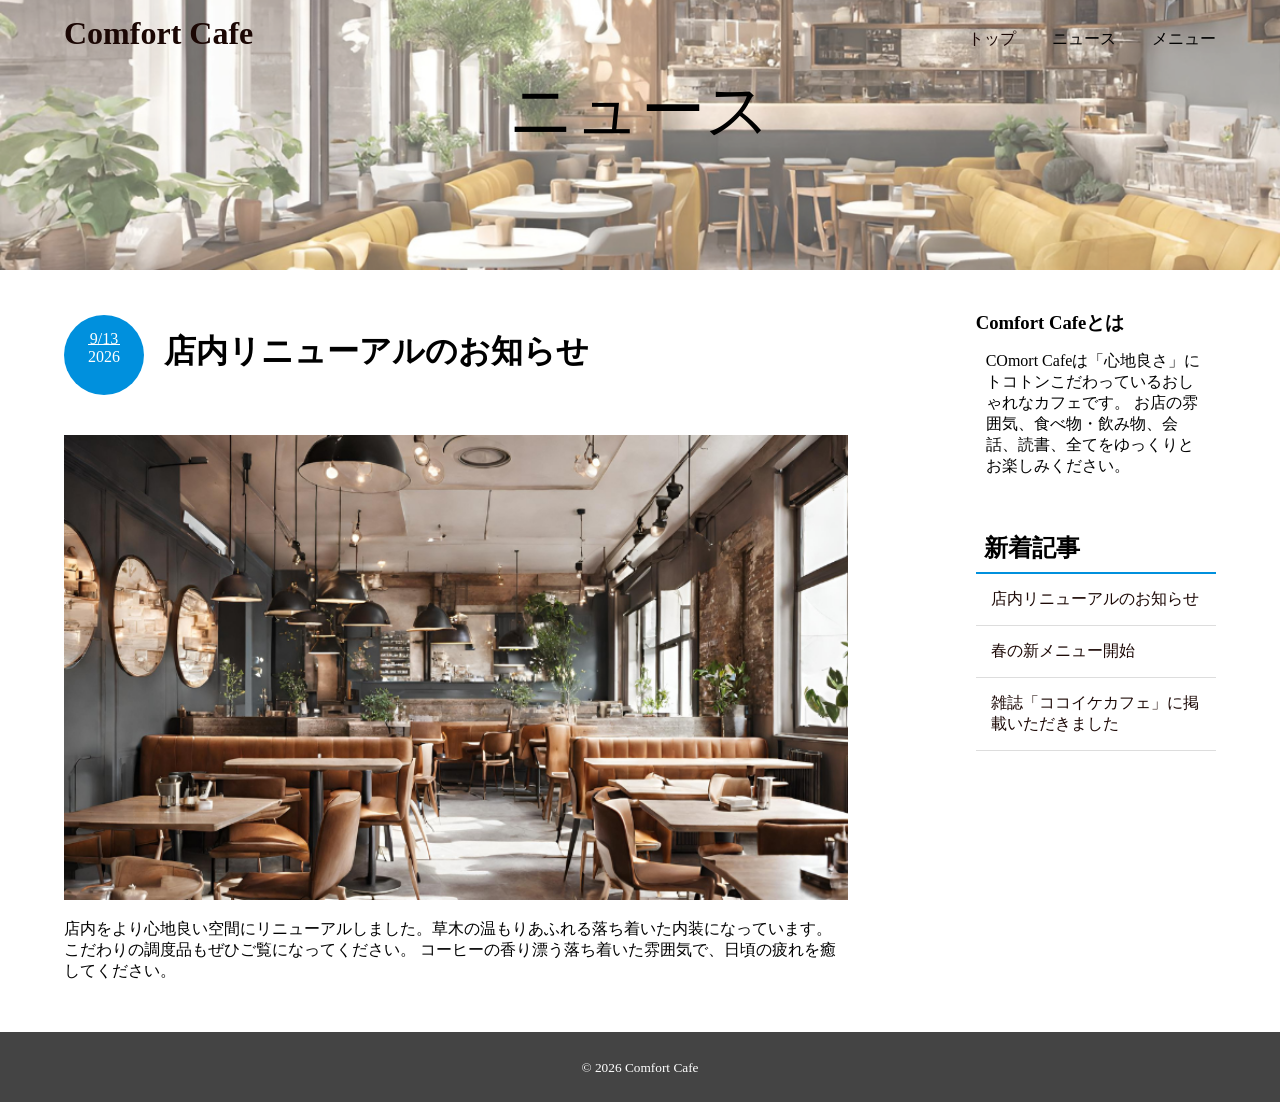
==== news.html @ b8eb4db4 "newspage" ====
<!DOCTYPE html>
<html lang="ja">
    <head>
        <meta charset="UTF-8">
        <meta http-equiv="X-UA-Compatible" content="IE=edge">
        <meta name="viewport" content="width=device-width, initial-scale=1.0">
        <link rel="stylesheet" href="style.css">
        <title>Comfort Cafe -ニュース-</title>
    </head>
    <body>
      <div id="news">  
        <header>
            <h1 class="heading">
                 <a href="index.html">Comfort Cafe</a>
            </h1>
            <nav>
                <ul class="main-nav">
                    <li><a href="index.html">トップ</a></li>
                    <li><a href="news.html"></a>ニュース</li>
                    <li><a href="menu.html"></a>メニュー</li>
                </ul>
            </nav>
        </header>     
       <div>
        <h2 class="main-title">ニュース</h2>
       </div>
      </div>
    <div class="news-contents">
        <article>
            <div class="post">
                <p class="post-date">9/13<br><span>2026</span></p>
                <h2 class="post-title">店内リニューアルのお知らせ</h2>
            </div>
            <img src="./img/cagearticle.png" alt="店内リニューアル">
                <p>店内をより心地良い空間にリニューアルしました。草木の温もりあふれる落ち着いた内装になっています。
                    こだわりの調度品もぜひご覧になってください。
                    コーヒーの香り漂う落ち着いた雰囲気で、日頃の疲れを癒してください。</p>
        </article>


        <aside>
            <h3 class="side-tite">Comfort Cafeとは</h3>
            <p>COmort Cafeは「心地良さ」にトコトンこだわっているおしゃれなカフェです。
                お店の雰囲気、食べ物・飲み物、会話、読書、全てをゆっくりとお楽しみください。
            </p>
            
            <h3 class="side-title">新着記事</h3>
            <ul class="side-article">
                <li><a href="#">店内リニューアルのお知らせ</a></li>
                <li><a href="#">春の新メニュー開始</a></li>
                <li><a hrer="#">雑誌「ココイケカフェ」に掲載いただきました</a></li>
            </ul>
        </aside>
    </div>
    <footer>
            <p><small>©  2026 Comfort Cafe</small></p>
        </footer>
    
    </body> 
</html>
---- style.css ----
*{
margin: 0;
padding: 0;
box-sizing: border-box;
}

header {
    width: 90%;
    padding: 15px 0;
    margin: 0 auto;
    display: flex;
    justify-content: space-between;
}

footer {
    width: 100%;
    background-color: #444;
    text-align: center;
    padding: 26px 0;
    color: #fff
    }

a{
    text-decoration: none;
}
.heading a {
    font-family: 'Times New Roman', Times, serif;
    color: #1b0704;
}

.main-nav {
    display: flex;
    list-style: none;
    margin-top: 14px;
}

.main-nav li a {
    margin-left: 36px;
    color: #1b0704;
}

.main-nav li a:hover {
    color: #0ba;
}


.main-visual {
    text-align: center;
    margin-top: 20%;
    color: #1b0704;
}

.main-visual p {
    font-size: 1.2rem;
    margin: 10px 0 40px; 
    font-family: 'Times New Roman', Times, serif;
}

.main-title {
    font-size: 4rem;
    font-family: 'Times New Roman', Times, serif;
    font-weight: normal;    
}

.btn {
    font-size: 1.2rem;
    background-color: #0ba;
    color: #fff;
    border-radius: 30px;
    padding: 20px 50px;
}

.btn:hover {
    background-color: #0090dd;

}

#top {
    min-height: 100vh;
    background-image: url(./img/cafemain.jpg);
    background-size: cover;
}

#news {
    min-height: 270px;
    margin-bottom: 40px;
    background-image: url(./img/cafenews.png);
    background-size: cover;
}

#news .main-title {
    text-align: center;
}

.news-contents {
    display: flex;
    justify-content: space-between;
    margin-bottom: 50px;
}

article {
    width: 75%;
    margin-left: 5%;
    margin-right: 10%;
}

aside {
    width: 23%;
    margin-right: 5%;
}

.post {
    display: flex;
    padding-top: 5px;
    margin-bottom: 40px;
}

.post-date {
    background-color: #0090dd;
    color: #fff;
    border-radius: 50%;
    width: 80px;
    height: 80px;
    text-align: center;
    padding-top: 15px;
}

.post-date span {
    font-size: 1rem;
    border-top: 1px #fff solid;
    padding-top: 3px;
}

.post-title {
    font-size: 2rem;
    font-family: 'Times New Roman', Times, serif;
    margin-left: 20px;
    padding-top: 15px;
}

article img {
    width: 100%;
    margin-bottom: 15px;
}

.side-title {
    font-size: 1.5rem;
    font-family: 'Times New Roman', Times, serif;
    border-bottom: 2px #0090dd solid;
    padding: 0 8px 8px;
}

aside p {
    padding: 15px 10px;
    margin-bottom: 40px;
}

.side-article {
    list-style: none;
}

.side-article li {
    border-bottom: 1px #ddd solid;
}

.side-article a {
    color: #1b0704;
    padding: 15px;
    display: block;
}

.side-article a:hover {
    color: #fff;
    background-color: #0ba;
}
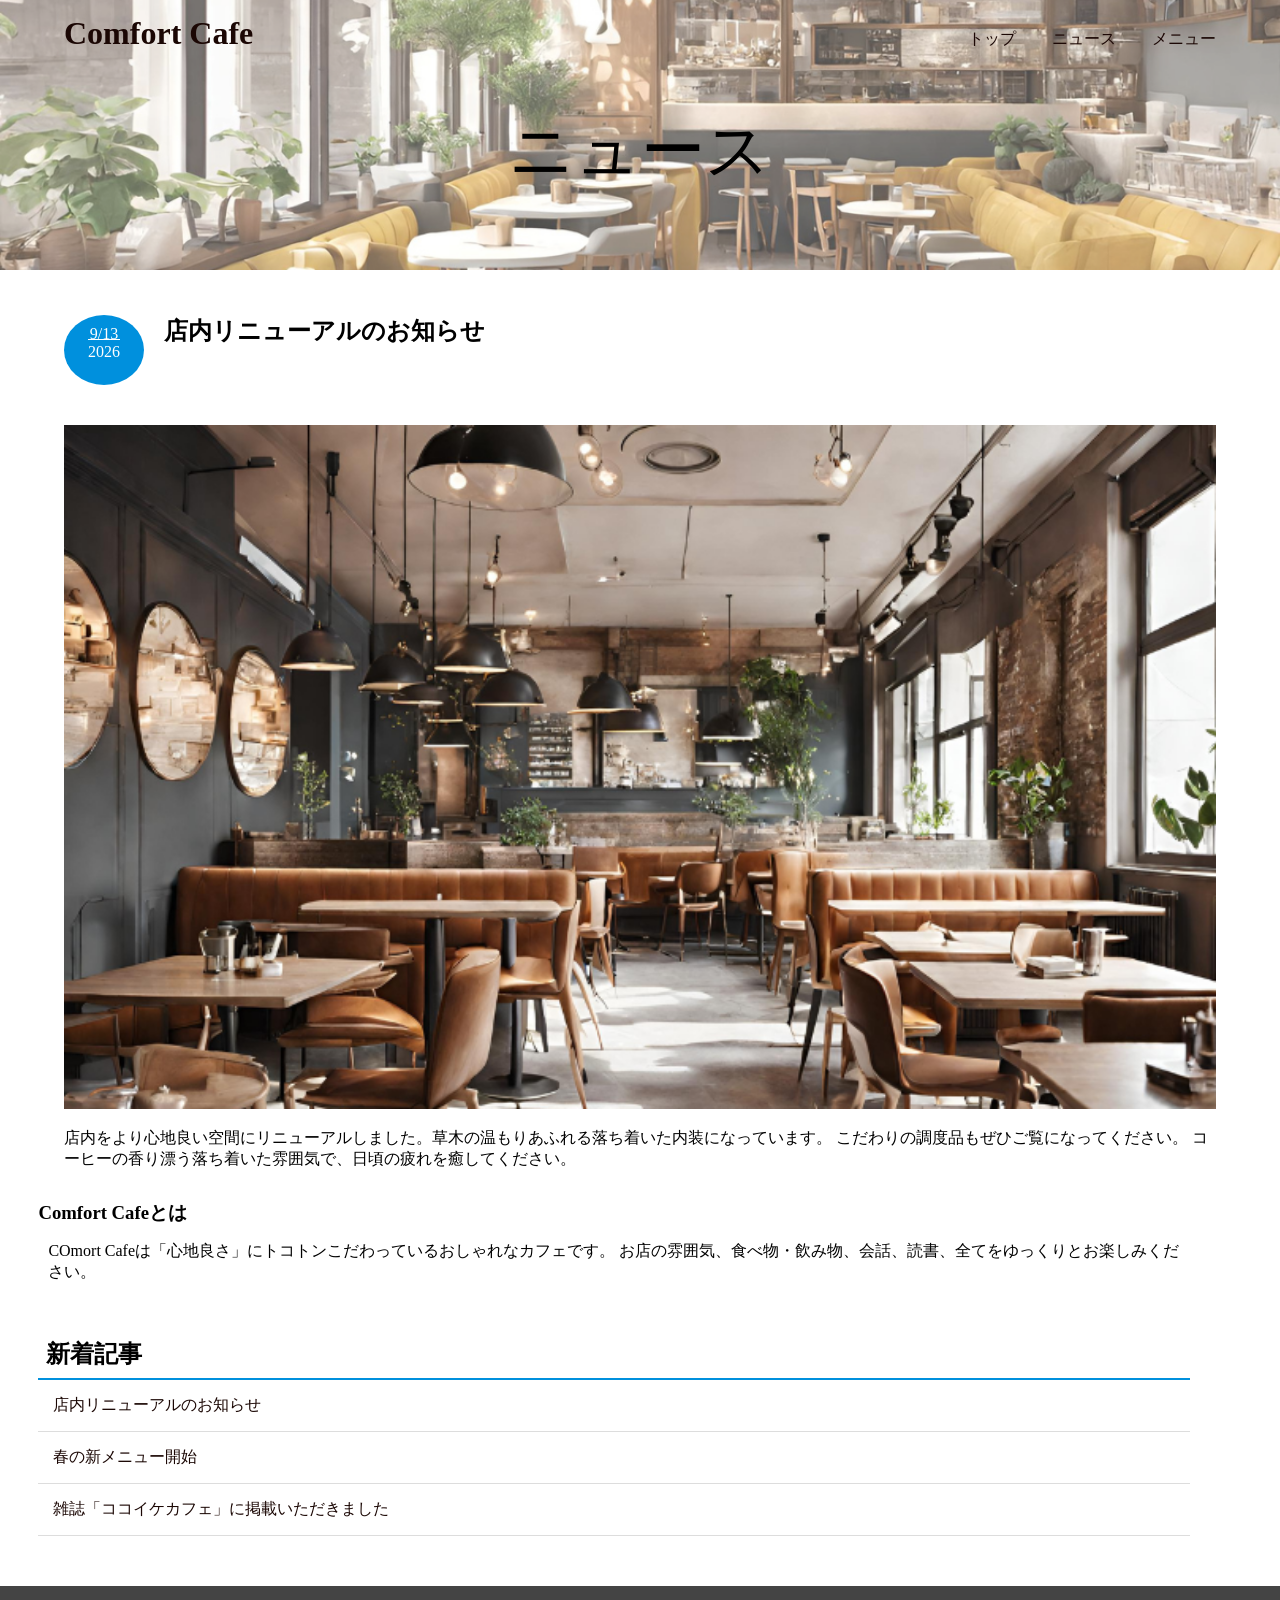
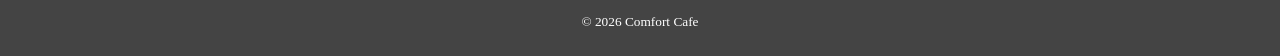
==== commit af5ca7aa: "Complete Comfort Cafe website" ====
--- a/news.html
+++ b/news.html
@@ -16,8 +16,8 @@
             <nav>
                 <ul class="main-nav">
                     <li><a href="index.html">トップ</a></li>
-                    <li><a href="news.html"></a>ニュース</li>
-                    <li><a href="menu.html"></a>メニュー</li>
+                    <li><a href="news.html">ニュース</a></li>
+                    <li><a href="menu.html">メニュー</a></li>
                 </ul>
             </nav>
         </header>     
--- a/style.css
+++ b/style.css
@@ -172,4 +172,166 @@
 .side-article a:hover {
     color: #fff;
     background-color: #0ba;
+}
+
+#menu {
+    min-height: 270px;
+    margin-bottom: 40px;
+    background-image: url(./img/cafemenu.png);
+    background-size: cover;
+}
+
+.menu-drink{
+    display: flex;
+    justify-content: space-between;
+    margin-bottom: 50px;
+}
+
+.menu-drink img {
+    width: 40%;
+    margin-left: 10%;
+}
+
+.drink {
+    width: 25%;
+    margin-right: 20%;
+}
+
+.drink-title {
+    font-size: 1.5rem;
+    text-align: center;
+    font-family: Georgia, 'Times New Roman', Times, serif;
+    color: #333;
+    border-bottom: 2px #e6e6e6 solid;
+    padding-bottom: 10px;
+}
+
+.drink-table {
+    width: 100%;
+}
+
+.drink-table td {
+    padding: 10px;
+}
+
+.menu-sweets {
+    display: flex;
+    justify-content: space-between;
+    margin-bottom: 50px;
+}
+
+.menu-sweets img {
+    width: 40%;
+    margin-right: 10%;
+}
+
+.sweets {
+    width: 25%; 
+    margin-left: 20%;
+}
+
+.sweets-title {
+    font-size: 1.5rem;
+    text-align: center;
+    font-family: Georgia, 'Times New Roman', Times, serif; 
+    color: #333; 
+    border-bottom: 2px #e6e6e6 solid; 
+    padding-bottom: 10px;
+}
+
+.sweets-table {
+    width: 100%;
+}
+
+.sweets-table td {
+    padding: 10px;
+}
+@media screen and (max-width: 575px) {
+    .main-title {
+        font-size: 2rem;
+        padding: 0 10px;
+  }
+    .main-visual p {
+        padding: 10px 10x 20px 10px;
+    }
+    .heading {
+        font-size: 1.5rem;
+    }
+
+    .main-nav {
+        margin-top: 7px;
+    }
+
+    .main-nav li {
+        margin-right: 5px;
+    }
+
+    .main-nav li a {
+        margin-left: 0;
+    }
+
+    .main-visual {
+        margin-top: 50%;
+    }
+
+    #top {
+        background-position: center;
+    }
+}
+
+.main-title {
+    margin-top: 40px;
+}
+
+.news-contents {
+    display: block;
+}
+
+article {
+    width: 90%;
+    margin-bottom: 30px;
+}
+
+.post-title {
+    font-size: 1.5rem;
+    padding-top: 0;
+}
+
+.post-date {
+    height: 70px;
+    padding-top: 10px;
+}
+
+aside {
+    width: 90%;
+    margin-left: 3%;
+}
+
+.menu-drink {
+    display: block;
+}
+
+.menu-drink img {
+    width: 80%;
+    margin-bottom: 20px;
+}
+
+.drink {
+    width: 80%;
+    margin-left: 10%;
+}
+
+.menu-sweets {
+    flex-direction: column-reverse;
+}
+
+.menu-sweets img {
+    width: 80%;
+    margin-left: 10%;
+    margin-bottom: 20px;
+}
+
+.sweets {
+    width: 80%;
+    margin-left: 10%;
 }
